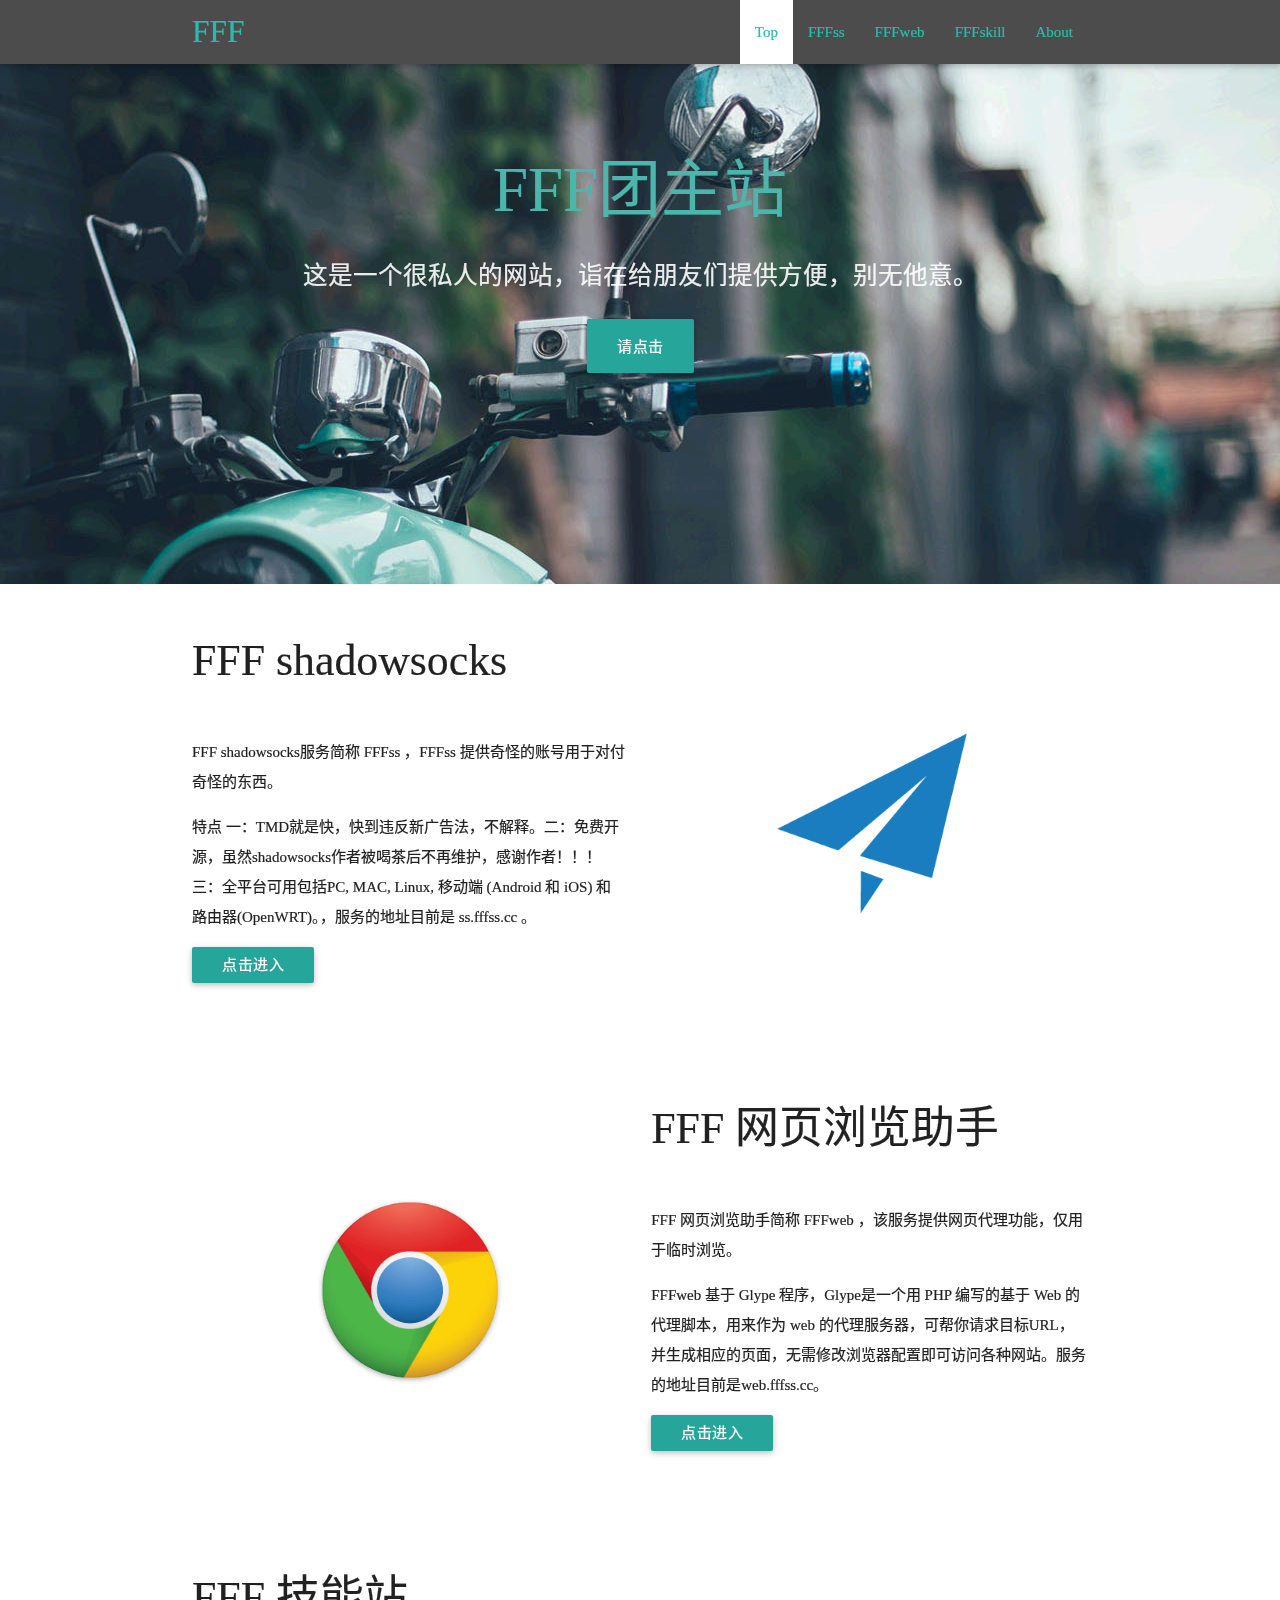
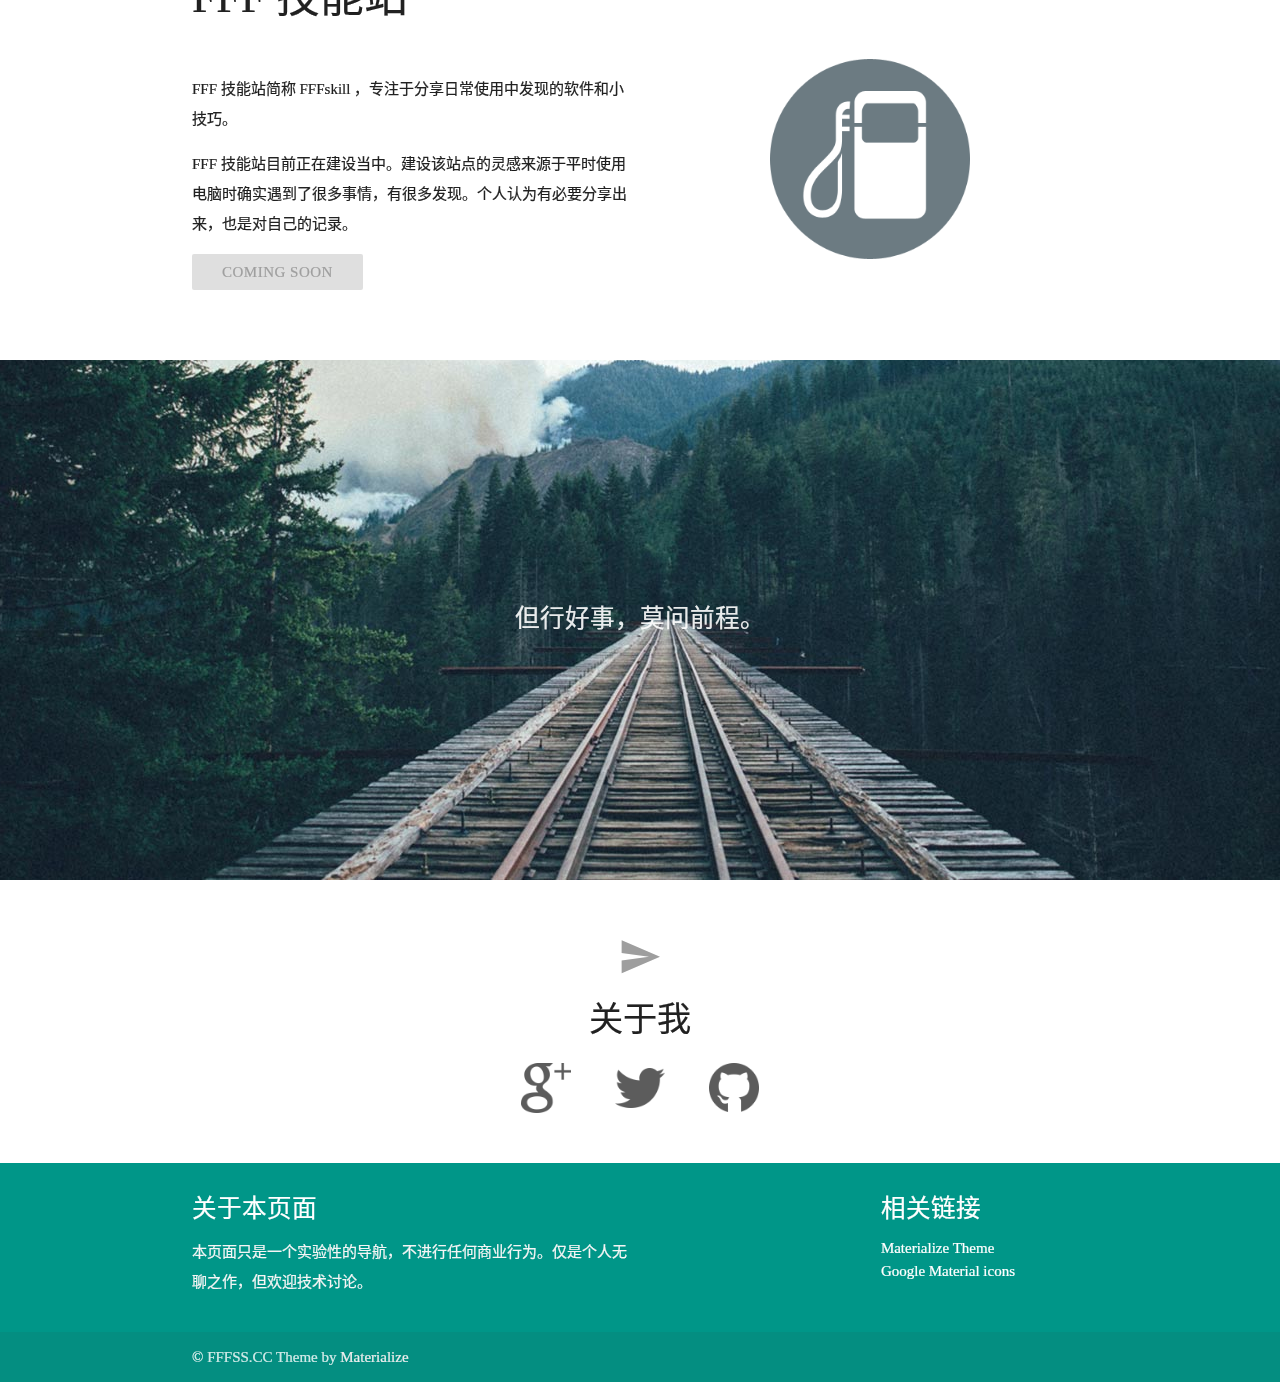
==== index.html @ 84e71917 "init" ====
<!DOCTYPE html>
<html lang="zh-CN">

<head>
	<meta http-equiv="Content-Type" content="text/html; charset=UTF-8" />
	<meta name="viewport" content="width=device-width, initial-scale=1, maximum-scale=1.0, user-scalable=no" />
	<title>FFF团</title>

	<!-- CSS  -->
	<!--<link href="https://fonts.googleapis.com/icon?family=Material+Icons" rel="stylesheet">-->
	<link href="font/material/material-icons.css" rel="stylesheet">
	<link href="css/materialize.min.css" type="text/css" rel="stylesheet" media="screen,projection" />
	<link href="css/style.css" type="text/css" rel="stylesheet" media="screen,projection" />
</head>

<body>

	<div class="navbar-fixed">
		<nav class="nav-trans" role="navigation">
			<div class="nav-wrapper container">
				<a id="logo-container" href="#" class="brand-logo web-font-bb">FFF</a>
				<ul class="right hide-on-med-and-down nav-of-contents web-font-bb">
					<li><a href="#top">Top</a>
					</li>
					<li><a href="#fffss">FFFss</a>
					</li>
					<li><a href="#fffweb">FFFweb</a>
					</li>
					<li><a href="#fffskill">FFFskill</a>
					</li>
					<li><a href="#about">About</a>
					</li>
				</ul>

				<ul id="nav-mobile" class="side-nav">
					<li><a href="#top">Top</a>
					</li>
					<li><a href="#fffss">FFFss</a>
					</li>
					<li><a href="#fffweb">FFFweb</a>
					</li>
					<li><a href="#fffskill">FFFskill</a>
					</li>
					<li><a href="#about">About</a>
					</li>
				</ul>
				<a href="#" data-activates="nav-mobile" class="button-collapse"><i class="material-icons">menu</i></a>
			</div>
		</nav>
	</div>

	<div id="top" class="parallax-container section scrollspy">
		<div class="section no-pad-bot">
			<div class="container">
				<br>
				<br>
				<h1 class="header center teal-text text-lighten-2 web-font-b">FFF团主站</h1>
				<div class="row center">
					<h5 class="header col s12 light web-font">这是一个很私人的网站，诣在给朋友们提供方便，别无他意。</h5>
				</div>
				<div class="row center">
					<a href="#fffss" id="download-button" class="btn-large waves-effect waves-light web-font">请点击</a>
				</div>
				<br>
				<br>

			</div>
		</div>
		<div class="parallax"><img src="background1.jpg" alt="Unsplashed background img 1">
		</div>
	</div>

	<div class="container section scrollspy" id="fffss">
		<div class="section">
			<div class="row">
				<div class="col s12">
					<div class="row">
						<div class="col xs12 s6 m6 l6">
							<h3 class="web-font-b">FFF shadowsocks</h3>
						</div>

					</div>
					<div class="row">
						<div class="col xs12 s6 m6 l6">
							<div class="description web-font">
								<p>FFF shadowsocks服务简称 FFFss ，FFFss 提供奇怪的账号用于对付奇怪的东西。</p>
								<p>特点 一：TMD就是快，快到违反新广告法，不解释。二：免费开源，虽然shadowsocks作者被喝茶后不再维护，感谢作者！！！三：全平台可用包括PC, MAC, Linux, 移动端 (Android 和 iOS) 和 路由器(OpenWRT)。，服务的地址目前是 ss.fffss.cc 。</p>
							</div>

							<a class="btn waves-effect web-font" href="https://ss.fffss.cc/">点击进入</a>
						</div>
						<div class="col xs12 s6 m6 l6 center-align">
							<img width="200" src="img/Shadowsocks.png">
						</div>
					</div>
				</div>
			</div>
		</div>
	</div>

	<div class="container section scrollspy" id="fffweb">
		<div class="section">
			<div class="row">
				<div class="col s12">
					<div class="row">
						<div class="col xs12 s6 m6 l6">
							<h2 class=""></h2>
						</div>
						<div class="col xs12 s6 m6 l6">
							<h3 class="web-font-b">FFF 网页浏览助手</h3>
						</div>
					</div>
					<div class="row">
						<div class="col xs12 s6 m6 l6 center-align">
							<img class="white" width="200" src="img/chrome.png">
						</div>
						<div class="col xs12 s6 m6 l6">
							<div class="description web-font">
								<p>FFF 网页浏览助手简称 FFFweb ，该服务提供网页代理功能，仅用于临时浏览。</p>
								<p>FFFweb 基于 Glype 程序，Glype是一个用 PHP 编写的基于 Web 的代理脚本，用来作为 web 的代理服务器，可帮你请求目标URL，并生成相应的页面，无需修改浏览器配置即可访问各种网站。服务的地址目前是web.fffss.cc。</p>
							</div>

							<a class="btn waves-effect web-font" href="https://web.fffss.cc/">点击进入</a>
						</div>

					</div>
				</div>
			</div>
		</div>
	</div>

	<div class="container section scrollspy" id="fffskill">
		<div class="section">
			<div class="row">
				<div class="col s12">
					<div class="row">
						<div class="col xs12 s6 m6 l6">
							<h3 class="web-font-b">FFF 技能站</h3>
						</div>

					</div>
					<div class="row">
						<div class="col xs12 s6 m6 l6">
							<div class="description web-font">
								<p>FFF 技能站简称 FFFskill ，专注于分享日常使用中发现的软件和小技巧。</p>
								<p>FFF 技能站目前正在建设当中。建设该站点的灵感来源于平时使用电脑时确实遇到了很多事情，有很多发现。个人认为有必要分享出来，也是对自己的记录。</p>
							</div>

							<a class="btn waves-effect disabled web-font" href="#!">coming soon</a>
						</div>
						<div class="col xs12 s6 m6 l6 center-align">
							<img width="200" src="img/gasstation.png">
						</div>
					</div>
				</div>
			</div>
		</div>
	</div>

	<div class="parallax-container valign-wrapper">
		<div class="section no-pad-bot">
			<div class="container">
				<div class="row center">
					<h5 class="header col s12 light web-font">但行好事，莫问前程。</h5>
				</div>
			</div>
		</div>
		<div class="parallax"><img src="background3.jpg" alt="Unsplashed background img 3">
		</div>
	</div>

	<div class="container section scrollspy" id="about">
		<div class="section">

			<div class="row">
				<div class="col s12 center">
					<h3><i class="mdi-content-send grey-text"></i></h3>
					<h4 class="web-font">关于我</h4>
					<a href="https://plus.google.com/103793500232343352483"><img class="contact" width="50" alt="G+" src="img/G+.svg.png">
					</a>
					<a href="https://twitter.com/Deep_Lan"><img class="contact" width="50" alt="Twitter" src="img/Twitter.svg.png">
					</a>
					<a href="https://github.com/HsingPeng"><img class="contact" width="50" alt="GitHub" src="img/GitHub.svg.png">
					</a>
				</div>

			</div>
		</div>
	</div>

	<footer class="page-footer teal">
		<div class="container">
			<div class="row">
				<div class="col l6 s12">
					<h5 class="white-text web-font-b">关于本页面</h5>
					<p class="grey-text text-lighten-4 web-font">本页面只是一个实验性的导航，不进行任何商业行为。仅是个人无聊之作，但欢迎技术讨论。</p>


				</div>
				<div class="col l3 s12">
					<h5></h5>
				</div>
				<div class="col l3 s12">
					<h5 class="white-text web-font-b">相关链接</h5>
					<ul class="web-font">
						<li><a class="white-text" href="http://materializecss.com/">Materialize Theme</a>
						</li>
						<li><a class="white-text" href="https://www.google.com/design/icons/">Google Material icons</a>
						</li>
					</ul>
				</div>
			</div>
		</div>
		<div class="footer-copyright web-font">
			<div class="container">
				&copy; FFFSS.CC Theme by <a class="grey-text text-lighten-3" href="http://materializecss.com">Materialize</a>
			</div>
		</div>
	</footer>
	<!--  Scripts-->
	<script src="js/jquery-2.1.1.min.js"></script>
	<script src="js/materialize.min.js"></script>
	<script src="js/init.js"></script>
</body>

</html>
---- font/material/material-icons.css ----
@font-face {
  font-family: 'Material Icons';
  font-style: normal;
  font-weight: 400;
  src: url(MaterialIcons-Regular.eot); /* For IE6-8 */
  src: local('Material Icons'),
       local('MaterialIcons-Regular'),
       url(MaterialIcons-Regular.woff2) format('woff2'),
       url(MaterialIcons-Regular.woff) format('woff'),
       url(MaterialIcons-Regular.ttf) format('truetype');
}

.material-icons {
  font-family: 'Material Icons';
  font-weight: normal;
  font-style: normal;
  font-size: 24px;  /* Preferred icon size */
  display: inline-block;
  width: 1em;
  height: 1em;
  line-height: 1;
  text-transform: none;
  letter-spacing: normal;
  word-wrap: normal;
  white-space: nowrap;
  direction: ltr;

  /* Support for all WebKit browsers. */
  -webkit-font-smoothing: antialiased;
  /* Support for Safari and Chrome. */
  text-rendering: optimizeLegibility;

  /* Support for Firefox. */
  -moz-osx-font-smoothing: grayscale;

  /* Support for IE. */
  font-feature-settings: 'liga';
}
---- css/style.css ----
/* Custom Stylesheet */
/**
 * Use this file to override Materialize files so you can update
 * the core Materialize files in the future
 *
 * Made By MaterializeCSS.com
 */

nav ul a,
nav .brand-logo {
	color: #2bbbad;
}

p {
	line-height: 2rem;
}

.button-collapse {
	color: #26a69a;
}

.parallax-container {
	min-height: 520px;
	line-height: 1;
	height: auto;
	color: rgba(255, 255, 255, .9);
}

.parallax-container .section {
	width: 100%;
}

@media only screen and (max-width: 992px) {
	.parallax-container .section {
		position: absolute;
		top: 40%;
	}
	#index-banner .section {
		top: 10%;
	}
}

@media only screen and (max-width: 600px) {
	#index-banner .section {
		top: 0;
	}
}

.icon-block {
	padding: 0 15px;
}

.icon-block .material-icons {
	font-size: inherit;
}

footer.page-footer {
	margin: 0;
}

body {
	padding-top: 64px;
	background-color: white;
}

.navbar-fixed {
	top: 0px;
	position: absolute;
}
/***************
    Nav List
***************/

.nav-of-contents a:hover {}

.nav-of-contents a.active {
	background-color: white;
}

.nav-trans {
	background-color: rgba(0, 0, 0, 0.7) !important;
}

.contact {
	margin-top: 10px;
	margin-left: 20px;
	margin-right: 20px;
	vertical-align: middle;
}

@font-face {font-family: 'webfont';
  src: url('//at.alicdn.com/t/5aabir1cpz7u8fr.eot'); /* IE9*/
  src: url('//at.alicdn.com/t/5aabir1cpz7u8fr.eot?#iefix') format('embedded-opentype'), /* IE6-IE8 */
  url('//at.alicdn.com/t/5aabir1cpz7u8fr.woff') format('woff'), /* chrome、firefox */
  url('//at.alicdn.com/t/5aabir1cpz7u8fr.ttf') format('truetype'), /* chrome、firefox、opera、Safari, Android, iOS 4.2+*/
  url('//at.alicdn.com/t/5aabir1cpz7u8fr.svg#思源黑体-极细') format('svg'); /* iOS 4.1- */
}


.web-font {
	font-family: "webfont" !important;
	/*font-size: 24px;*/
	
	font-style: normal;
	-webkit-font-smoothing: antialiased;
	-webkit-text-stroke-width: 0.2px;
	-moz-osx-font-smoothing: grayscale;
}

@font-face {font-family: 'webfont-b';
  src: url('//at.alicdn.com/t/a94zveoyo008jjor.eot'); /* IE9*/
  src: url('//at.alicdn.com/t/a94zveoyo008jjor.eot?#iefix') format('embedded-opentype'), /* IE6-IE8 */
  url('//at.alicdn.com/t/a94zveoyo008jjor.woff') format('woff'), /* chrome、firefox */
  url('//at.alicdn.com/t/a94zveoyo008jjor.ttf') format('truetype'), /* chrome、firefox、opera、Safari, Android, iOS 4.2+*/
  url('//at.alicdn.com/t/a94zveoyo008jjor.svg#思源黑体-粗') format('svg'); /* iOS 4.1- */
}



.web-font-b {
	font-family: "webfont-b" !important;
	/*font-size: 16px;*/
	
	font-style: normal;
	-webkit-font-smoothing: antialiased;
	-webkit-text-stroke-width: 0.2px;
	-moz-osx-font-smoothing: grayscale;
}

@font-face {font-family: 'webfont-bb';
  src: url('//at.alicdn.com/t/h43410aac8jb57b9.eot'); /* IE9*/
  src: url('//at.alicdn.com/t/h43410aac8jb57b9.eot?#iefix') format('embedded-opentype'), /* IE6-IE8 */
  url('//at.alicdn.com/t/h43410aac8jb57b9.woff') format('woff'), /* chrome、firefox */
  url('//at.alicdn.com/t/h43410aac8jb57b9.ttf') format('truetype'), /* chrome、firefox、opera、Safari, Android, iOS 4.2+*/
  url('//at.alicdn.com/t/h43410aac8jb57b9.svg#NotoSansHans-Black') format('svg'); /* iOS 4.1- */
}


.web-font-bb {
	font-family: "webfont-bb" !important;
	/*font-size: 16px;*/
	
	font-style: normal;
	-webkit-font-smoothing: antialiased;
	-webkit-text-stroke-width: 0.2px;
	-moz-osx-font-smoothing: grayscale;
}
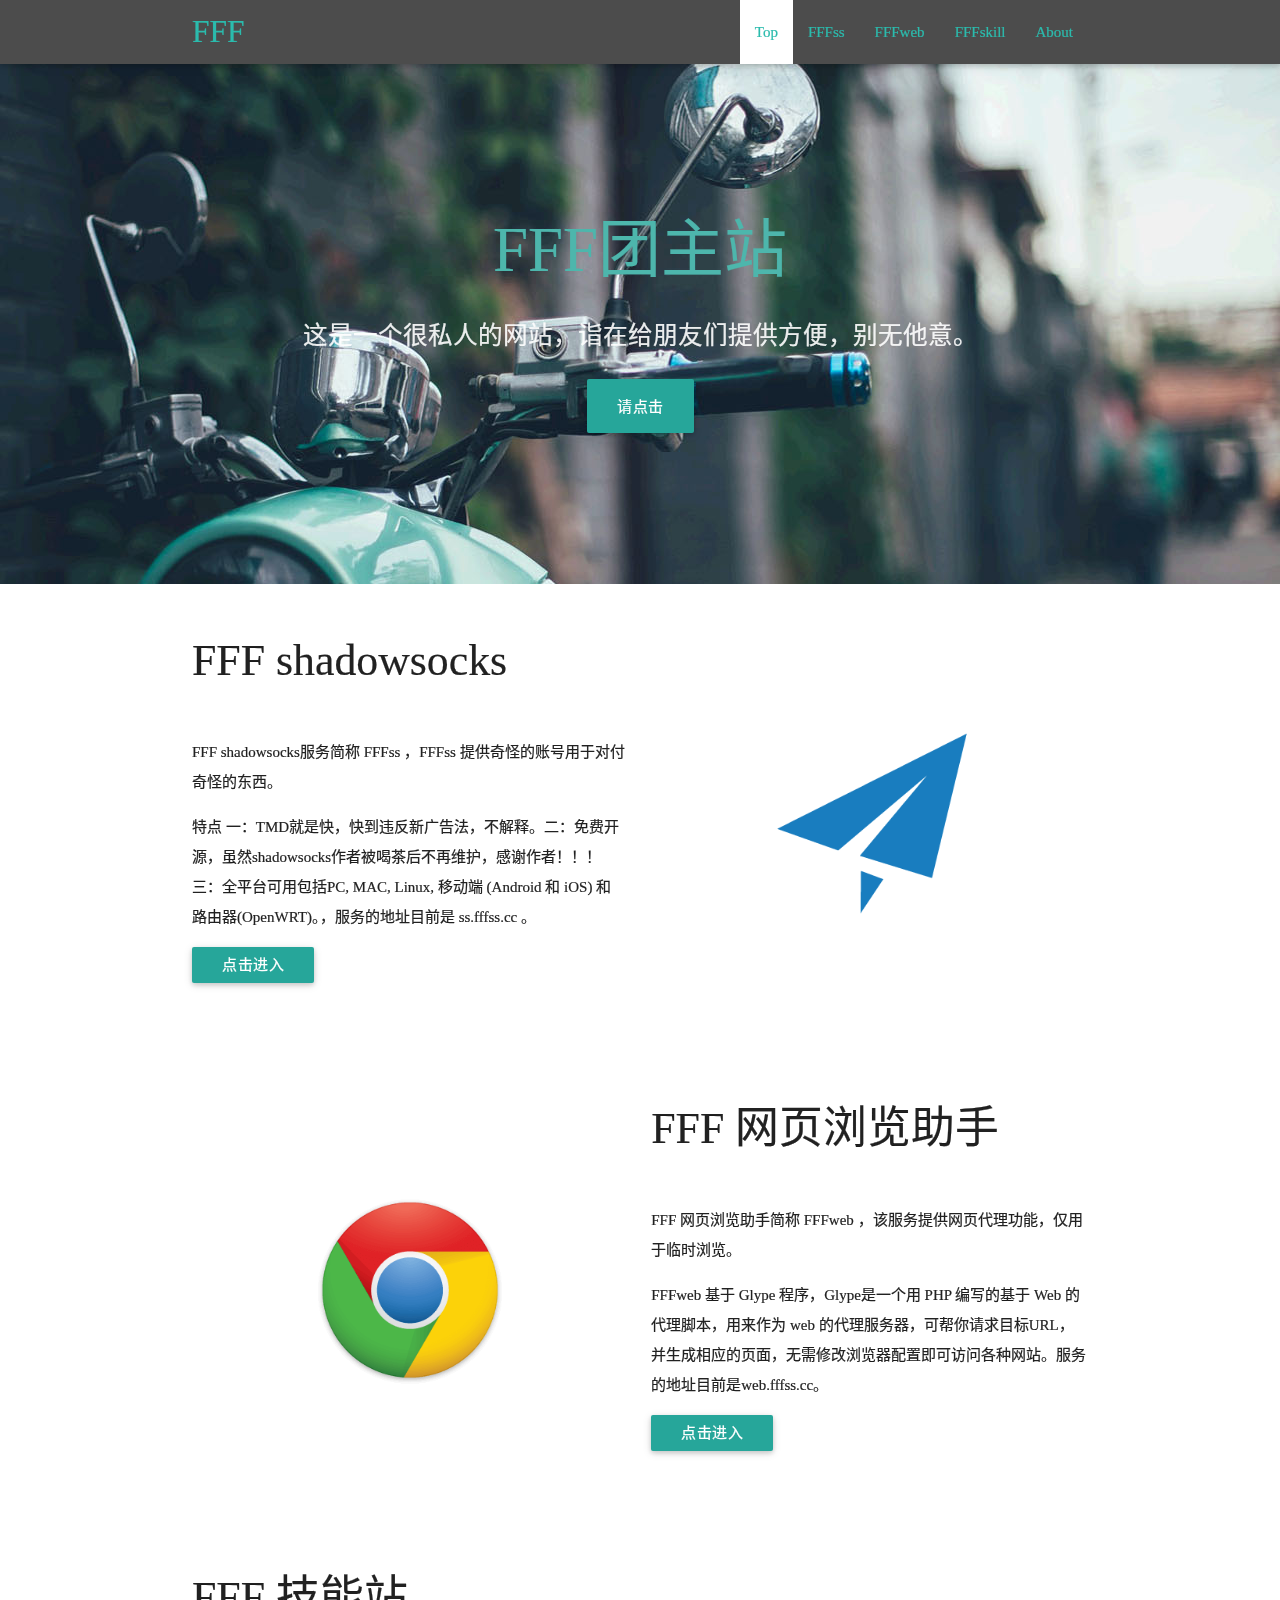
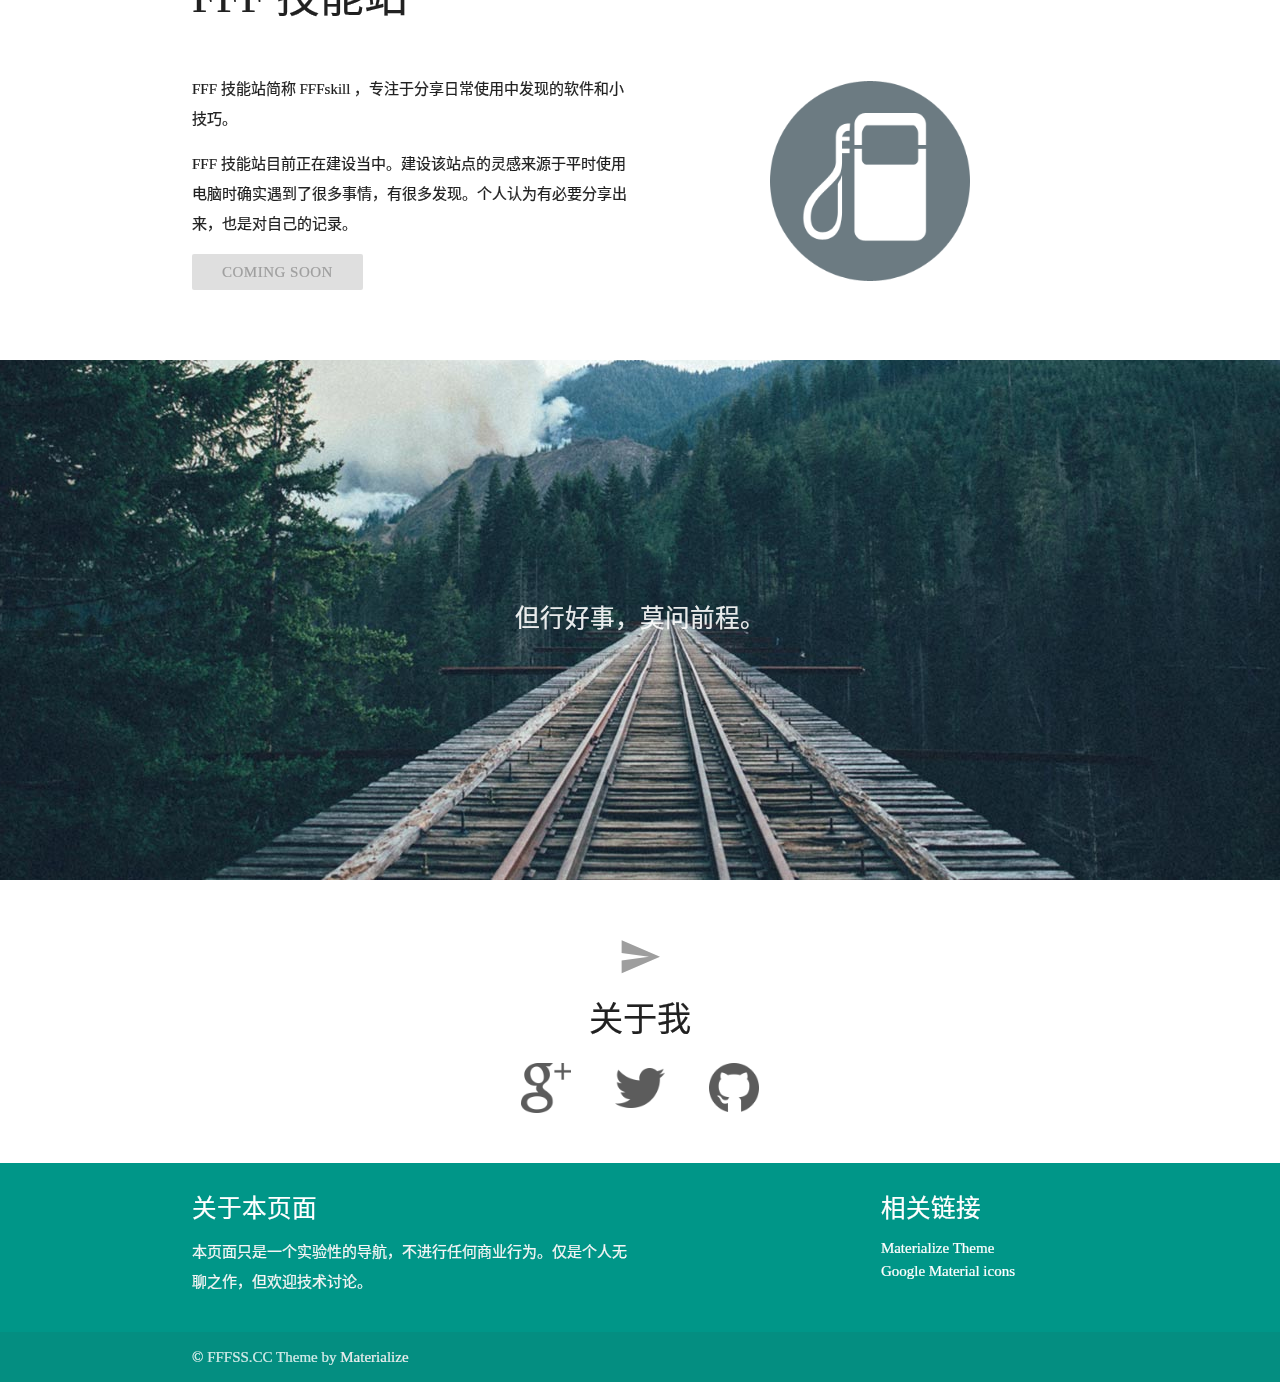
==== commit 7e14e37d: "fix details" ====
--- a/index.html
+++ b/index.html
@@ -75,13 +75,13 @@
 			<div class="row">
 				<div class="col s12">
 					<div class="row">
-						<div class="col xs12 s6 m6 l6">
+						<div class="col s12 s6 m6 l6">
 							<h3 class="web-font-b">FFF shadowsocks</h3>
 						</div>
 
 					</div>
 					<div class="row">
-						<div class="col xs12 s6 m6 l6">
+						<div class="col s12 s6 m6 l6">
 							<div class="description web-font">
 								<p>FFF shadowsocks服务简称 FFFss ，FFFss 提供奇怪的账号用于对付奇怪的东西。</p>
 								<p>特点 一：TMD就是快，快到违反新广告法，不解释。二：免费开源，虽然shadowsocks作者被喝茶后不再维护，感谢作者！！！三：全平台可用包括PC, MAC, Linux, 移动端 (Android 和 iOS) 和 路由器(OpenWRT)。，服务的地址目前是 ss.fffss.cc 。</p>
@@ -89,7 +89,7 @@
 
 							<a class="btn waves-effect web-font" href="https://ss.fffss.cc/">点击进入</a>
 						</div>
-						<div class="col xs12 s6 m6 l6 center-align">
+						<div class="col s12 s6 m6 l6 center-align">
 							<img width="200" src="img/Shadowsocks.png">
 						</div>
 					</div>
@@ -103,18 +103,18 @@
 			<div class="row">
 				<div class="col s12">
 					<div class="row">
-						<div class="col xs12 s6 m6 l6">
+						<div class="col s12 s6 m6 l6">
 							<h2 class=""></h2>
 						</div>
-						<div class="col xs12 s6 m6 l6">
+						<div class="col s12 s6 m6 l6">
 							<h3 class="web-font-b">FFF 网页浏览助手</h3>
 						</div>
 					</div>
 					<div class="row">
-						<div class="col xs12 s6 m6 l6 center-align">
+						<div class="col s12 s6 m6 l6 center-align">
 							<img class="white" width="200" src="img/chrome.png">
 						</div>
-						<div class="col xs12 s6 m6 l6">
+						<div class="col s12 s6 m6 l6">
 							<div class="description web-font">
 								<p>FFF 网页浏览助手简称 FFFweb ，该服务提供网页代理功能，仅用于临时浏览。</p>
 								<p>FFFweb 基于 Glype 程序，Glype是一个用 PHP 编写的基于 Web 的代理脚本，用来作为 web 的代理服务器，可帮你请求目标URL，并生成相应的页面，无需修改浏览器配置即可访问各种网站。服务的地址目前是web.fffss.cc。</p>
@@ -134,22 +134,23 @@
 			<div class="row">
 				<div class="col s12">
 					<div class="row">
-						<div class="col xs12 s6 m6 l6">
+						<div class="col s12 s6 m6 l6">
 							<h3 class="web-font-b">FFF 技能站</h3>
 						</div>
 
 					</div>
 					<div class="row">
-						<div class="col xs12 s6 m6 l6">
+						<div class="col s12 s6 m6 l6">
 							<div class="description web-font">
 								<p>FFF 技能站简称 FFFskill ，专注于分享日常使用中发现的软件和小技巧。</p>
 								<p>FFF 技能站目前正在建设当中。建设该站点的灵感来源于平时使用电脑时确实遇到了很多事情，有很多发现。个人认为有必要分享出来，也是对自己的记录。</p>
 							</div>
-
-							<a class="btn waves-effect disabled web-font" href="#!">coming soon</a>
-						</div>
-						<div class="col xs12 s6 m6 l6 center-align">
+							<a class="btn waves-effect disabled web-font">coming soon</a>
+						</div>
+						<div class="col s12 s6 m6 l6 center-align">
+							<br>
 							<img width="200" src="img/gasstation.png">
+							<br>
 						</div>
 					</div>
 				</div>
@@ -215,6 +216,9 @@
 			<div class="container">
 				&copy; FFFSS.CC Theme by <a class="grey-text text-lighten-3" href="http://materializecss.com">Materialize</a>
 			</div>
+			<div id="analytics-code" style="display:none">
+				<script src="https://s95.cnzz.com/z_stat.php?id=1256308886&web_id=1256308886" language="JavaScript"></script>
+			</div>
 		</div>
 	</footer>
 	<!--  Scripts-->
--- a/css/style.css
+++ b/css/style.css
@@ -21,7 +21,7 @@
 
 .parallax-container {
 	min-height: 520px;
-	line-height: 1;
+	line-height: 3;
 	height: auto;
 	color: rgba(255, 255, 255, .9);
 }
@@ -33,7 +33,7 @@
 @media only screen and (max-width: 992px) {
 	.parallax-container .section {
 		position: absolute;
-		top: 40%;
+		top: 10%;
 	}
 	#index-banner .section {
 		top: 10%;
@@ -67,6 +67,11 @@
 	top: 0px;
 	position: absolute;
 }
+
+.nav-trans {
+	height: 64px;
+	line-height: 64px;
+}
 /***************
     Nav List
 ***************/
@@ -88,14 +93,23 @@
 	vertical-align: middle;
 }
 
-@font-face {font-family: 'webfont';
-  src: url('//at.alicdn.com/t/5aabir1cpz7u8fr.eot'); /* IE9*/
-  src: url('//at.alicdn.com/t/5aabir1cpz7u8fr.eot?#iefix') format('embedded-opentype'), /* IE6-IE8 */
-  url('//at.alicdn.com/t/5aabir1cpz7u8fr.woff') format('woff'), /* chrome、firefox */
-  url('//at.alicdn.com/t/5aabir1cpz7u8fr.ttf') format('truetype'), /* chrome、firefox、opera、Safari, Android, iOS 4.2+*/
-  url('//at.alicdn.com/t/5aabir1cpz7u8fr.svg#思源黑体-极细') format('svg'); /* iOS 4.1- */
+@font-face {
+	font-family: 'webfont';
+	src: url('//at.alicdn.com/t/5aabir1cpz7u8fr.eot');
+	/* IE9*/
+	
+	src: url('//at.alicdn.com/t/5aabir1cpz7u8fr.eot?#iefix') format('embedded-opentype'),
+	/* IE6-IE8 */
+	
+	url('//at.alicdn.com/t/5aabir1cpz7u8fr.woff') format('woff'),
+	/* chrome、firefox */
+	
+	url('//at.alicdn.com/t/5aabir1cpz7u8fr.ttf') format('truetype'),
+	/* chrome、firefox、opera、Safari, Android, iOS 4.2+*/
+	
+	url('//at.alicdn.com/t/5aabir1cpz7u8fr.svg#思源黑体-极细') format('svg');
+	/* iOS 4.1- */
 }
-
 
 .web-font {
 	font-family: "webfont" !important;
@@ -107,15 +121,23 @@
 	-moz-osx-font-smoothing: grayscale;
 }
 
-@font-face {font-family: 'webfont-b';
-  src: url('//at.alicdn.com/t/a94zveoyo008jjor.eot'); /* IE9*/
-  src: url('//at.alicdn.com/t/a94zveoyo008jjor.eot?#iefix') format('embedded-opentype'), /* IE6-IE8 */
-  url('//at.alicdn.com/t/a94zveoyo008jjor.woff') format('woff'), /* chrome、firefox */
-  url('//at.alicdn.com/t/a94zveoyo008jjor.ttf') format('truetype'), /* chrome、firefox、opera、Safari, Android, iOS 4.2+*/
-  url('//at.alicdn.com/t/a94zveoyo008jjor.svg#思源黑体-粗') format('svg'); /* iOS 4.1- */
+@font-face {
+	font-family: 'webfont-b';
+	src: url('//at.alicdn.com/t/a94zveoyo008jjor.eot');
+	/* IE9*/
+	
+	src: url('//at.alicdn.com/t/a94zveoyo008jjor.eot?#iefix') format('embedded-opentype'),
+	/* IE6-IE8 */
+	
+	url('//at.alicdn.com/t/a94zveoyo008jjor.woff') format('woff'),
+	/* chrome、firefox */
+	
+	url('//at.alicdn.com/t/a94zveoyo008jjor.ttf') format('truetype'),
+	/* chrome、firefox、opera、Safari, Android, iOS 4.2+*/
+	
+	url('//at.alicdn.com/t/a94zveoyo008jjor.svg#思源黑体-粗') format('svg');
+	/* iOS 4.1- */
 }
-
-
 
 .web-font-b {
 	font-family: "webfont-b" !important;
@@ -127,14 +149,23 @@
 	-moz-osx-font-smoothing: grayscale;
 }
 
-@font-face {font-family: 'webfont-bb';
-  src: url('//at.alicdn.com/t/h43410aac8jb57b9.eot'); /* IE9*/
-  src: url('//at.alicdn.com/t/h43410aac8jb57b9.eot?#iefix') format('embedded-opentype'), /* IE6-IE8 */
-  url('//at.alicdn.com/t/h43410aac8jb57b9.woff') format('woff'), /* chrome、firefox */
-  url('//at.alicdn.com/t/h43410aac8jb57b9.ttf') format('truetype'), /* chrome、firefox、opera、Safari, Android, iOS 4.2+*/
-  url('//at.alicdn.com/t/h43410aac8jb57b9.svg#NotoSansHans-Black') format('svg'); /* iOS 4.1- */
+@font-face {
+	font-family: 'webfont-bb';
+	src: url('//at.alicdn.com/t/h43410aac8jb57b9.eot');
+	/* IE9*/
+	
+	src: url('//at.alicdn.com/t/h43410aac8jb57b9.eot?#iefix') format('embedded-opentype'),
+	/* IE6-IE8 */
+	
+	url('//at.alicdn.com/t/h43410aac8jb57b9.woff') format('woff'),
+	/* chrome、firefox */
+	
+	url('//at.alicdn.com/t/h43410aac8jb57b9.ttf') format('truetype'),
+	/* chrome、firefox、opera、Safari, Android, iOS 4.2+*/
+	
+	url('//at.alicdn.com/t/h43410aac8jb57b9.svg#NotoSansHans-Black') format('svg');
+	/* iOS 4.1- */
 }
-
 
 .web-font-bb {
 	font-family: "webfont-bb" !important;
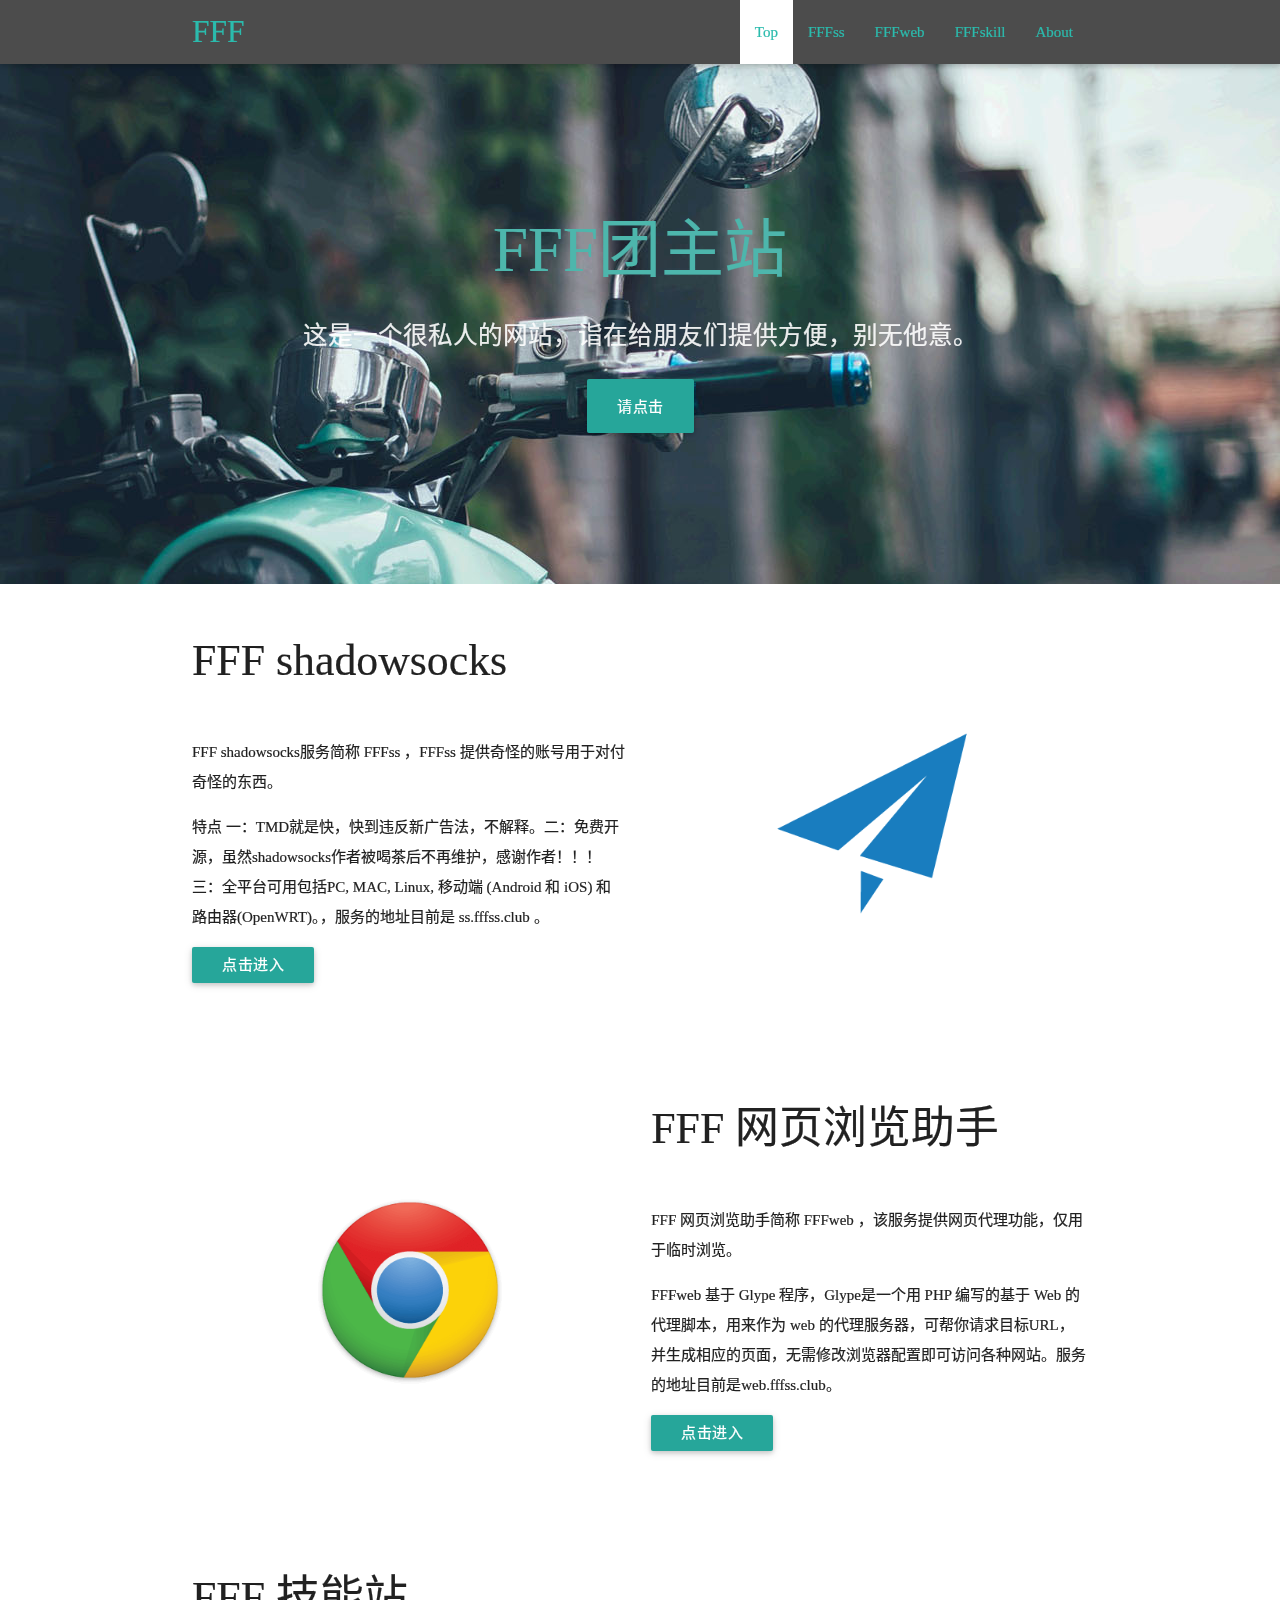
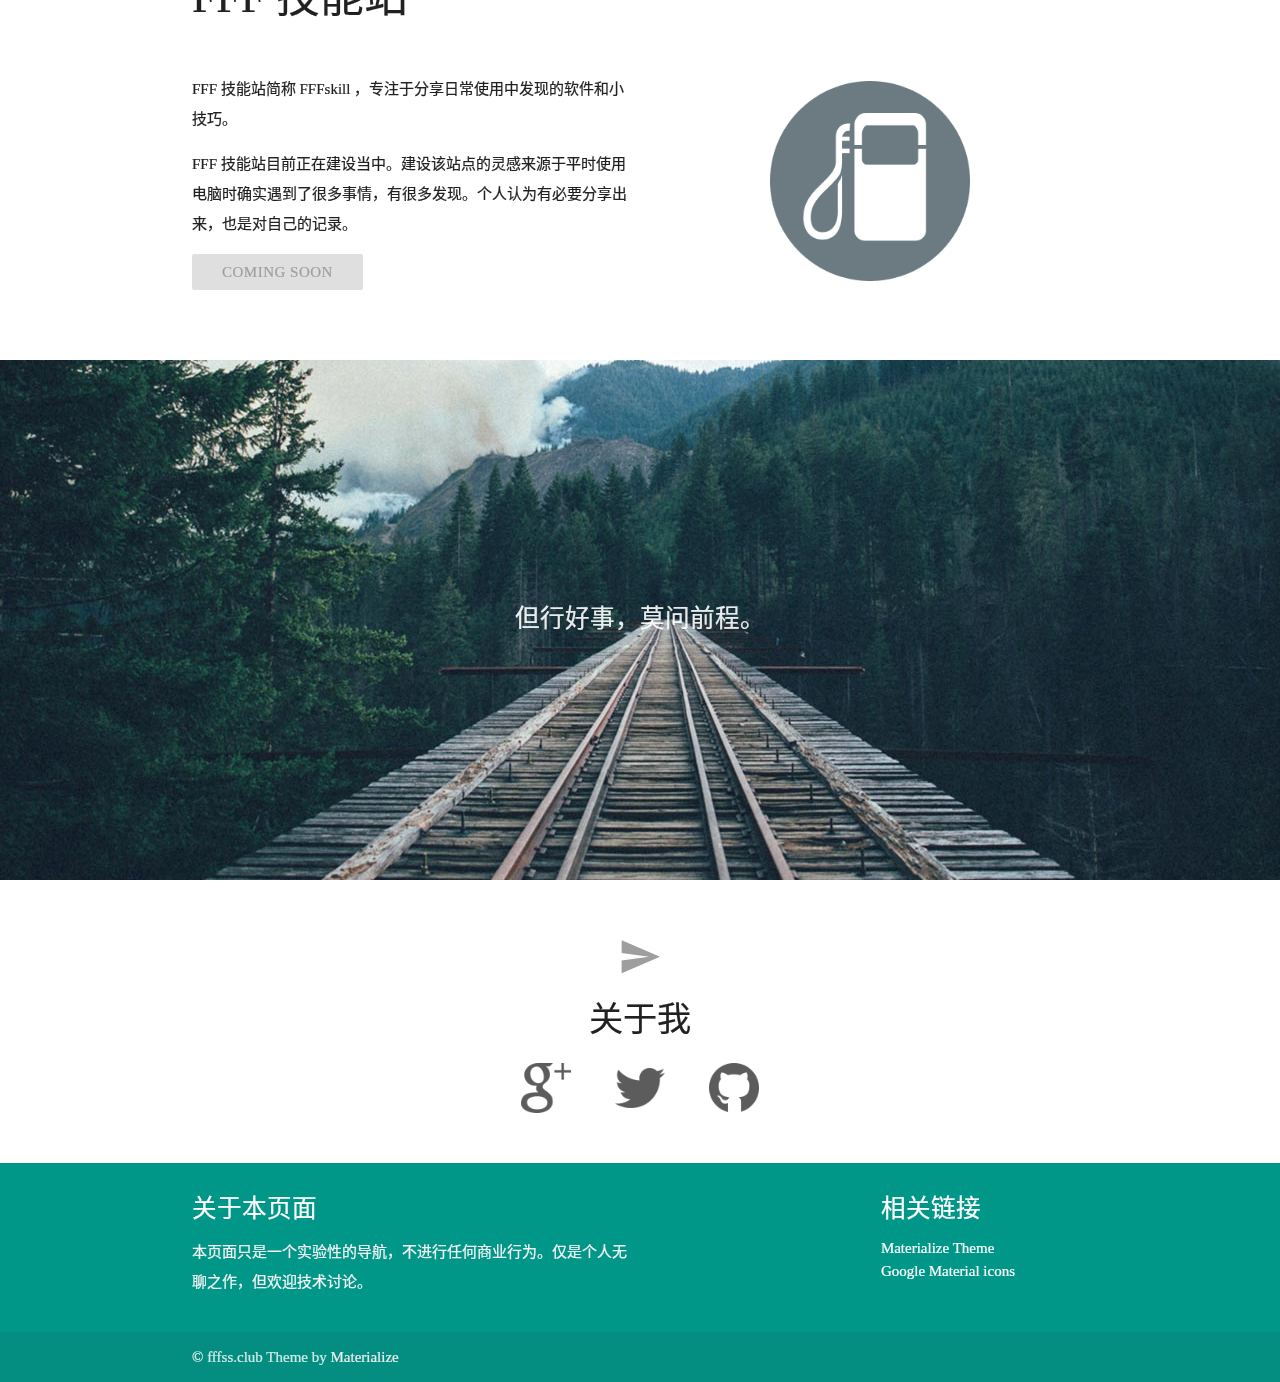
==== commit 18fbb884: "update to club name" ====
--- a/index.html
+++ b/index.html
@@ -50,7 +50,7 @@
 	</div>
 
 	<div id="top" class="parallax-container section scrollspy">
-		<div class="section no-pad-bot">
+		<div class="section section-nav no-pad-bot">
 			<div class="container">
 				<br>
 				<br>
@@ -84,10 +84,10 @@
 						<div class="col s12 s6 m6 l6">
 							<div class="description web-font">
 								<p>FFF shadowsocks服务简称 FFFss ，FFFss 提供奇怪的账号用于对付奇怪的东西。</p>
-								<p>特点 一：TMD就是快，快到违反新广告法，不解释。二：免费开源，虽然shadowsocks作者被喝茶后不再维护，感谢作者！！！三：全平台可用包括PC, MAC, Linux, 移动端 (Android 和 iOS) 和 路由器(OpenWRT)。，服务的地址目前是 ss.fffss.cc 。</p>
+								<p>特点 一：TMD就是快，快到违反新广告法，不解释。二：免费开源，虽然shadowsocks作者被喝茶后不再维护，感谢作者！！！三：全平台可用包括PC, MAC, Linux, 移动端 (Android 和 iOS) 和 路由器(OpenWRT)。，服务的地址目前是 ss.fffss.club 。</p>
 							</div>
 
-							<a class="btn waves-effect web-font" href="https://ss.fffss.cc/">点击进入</a>
+							<a class="btn waves-effect web-font" href="https://ss.fffss.club/">点击进入</a>
 						</div>
 						<div class="col s12 s6 m6 l6 center-align">
 							<img width="200" src="img/Shadowsocks.png">
@@ -117,10 +117,10 @@
 						<div class="col s12 s6 m6 l6">
 							<div class="description web-font">
 								<p>FFF 网页浏览助手简称 FFFweb ，该服务提供网页代理功能，仅用于临时浏览。</p>
-								<p>FFFweb 基于 Glype 程序，Glype是一个用 PHP 编写的基于 Web 的代理脚本，用来作为 web 的代理服务器，可帮你请求目标URL，并生成相应的页面，无需修改浏览器配置即可访问各种网站。服务的地址目前是web.fffss.cc。</p>
+								<p>FFFweb 基于 Glype 程序，Glype是一个用 PHP 编写的基于 Web 的代理脚本，用来作为 web 的代理服务器，可帮你请求目标URL，并生成相应的页面，无需修改浏览器配置即可访问各种网站。服务的地址目前是web.fffss.club。</p>
 							</div>
 
-							<a class="btn waves-effect web-font" href="https://web.fffss.cc/">点击进入</a>
+							<a class="btn waves-effect web-font" href="https://web.fffss.club/">点击进入</a>
 						</div>
 
 					</div>
@@ -214,7 +214,7 @@
 		</div>
 		<div class="footer-copyright web-font">
 			<div class="container">
-				&copy; FFFSS.CC Theme by <a class="grey-text text-lighten-3" href="http://materializecss.com">Materialize</a>
+				&copy; fffss.club Theme by <a class="grey-text text-lighten-3" href="http://materializecss.com">Materialize</a>
 			</div>
 			<div id="analytics-code" style="display:none">
 				<script src="https://s95.cnzz.com/z_stat.php?id=1256308886&web_id=1256308886" language="JavaScript"></script>
--- a/css/style.css
+++ b/css/style.css
@@ -32,6 +32,10 @@
 
 @media only screen and (max-width: 992px) {
 	.parallax-container .section {
+		position: absolute;
+		top: 40%;
+	}
+	.parallax-container .section-nav{
 		position: absolute;
 		top: 10%;
 	}
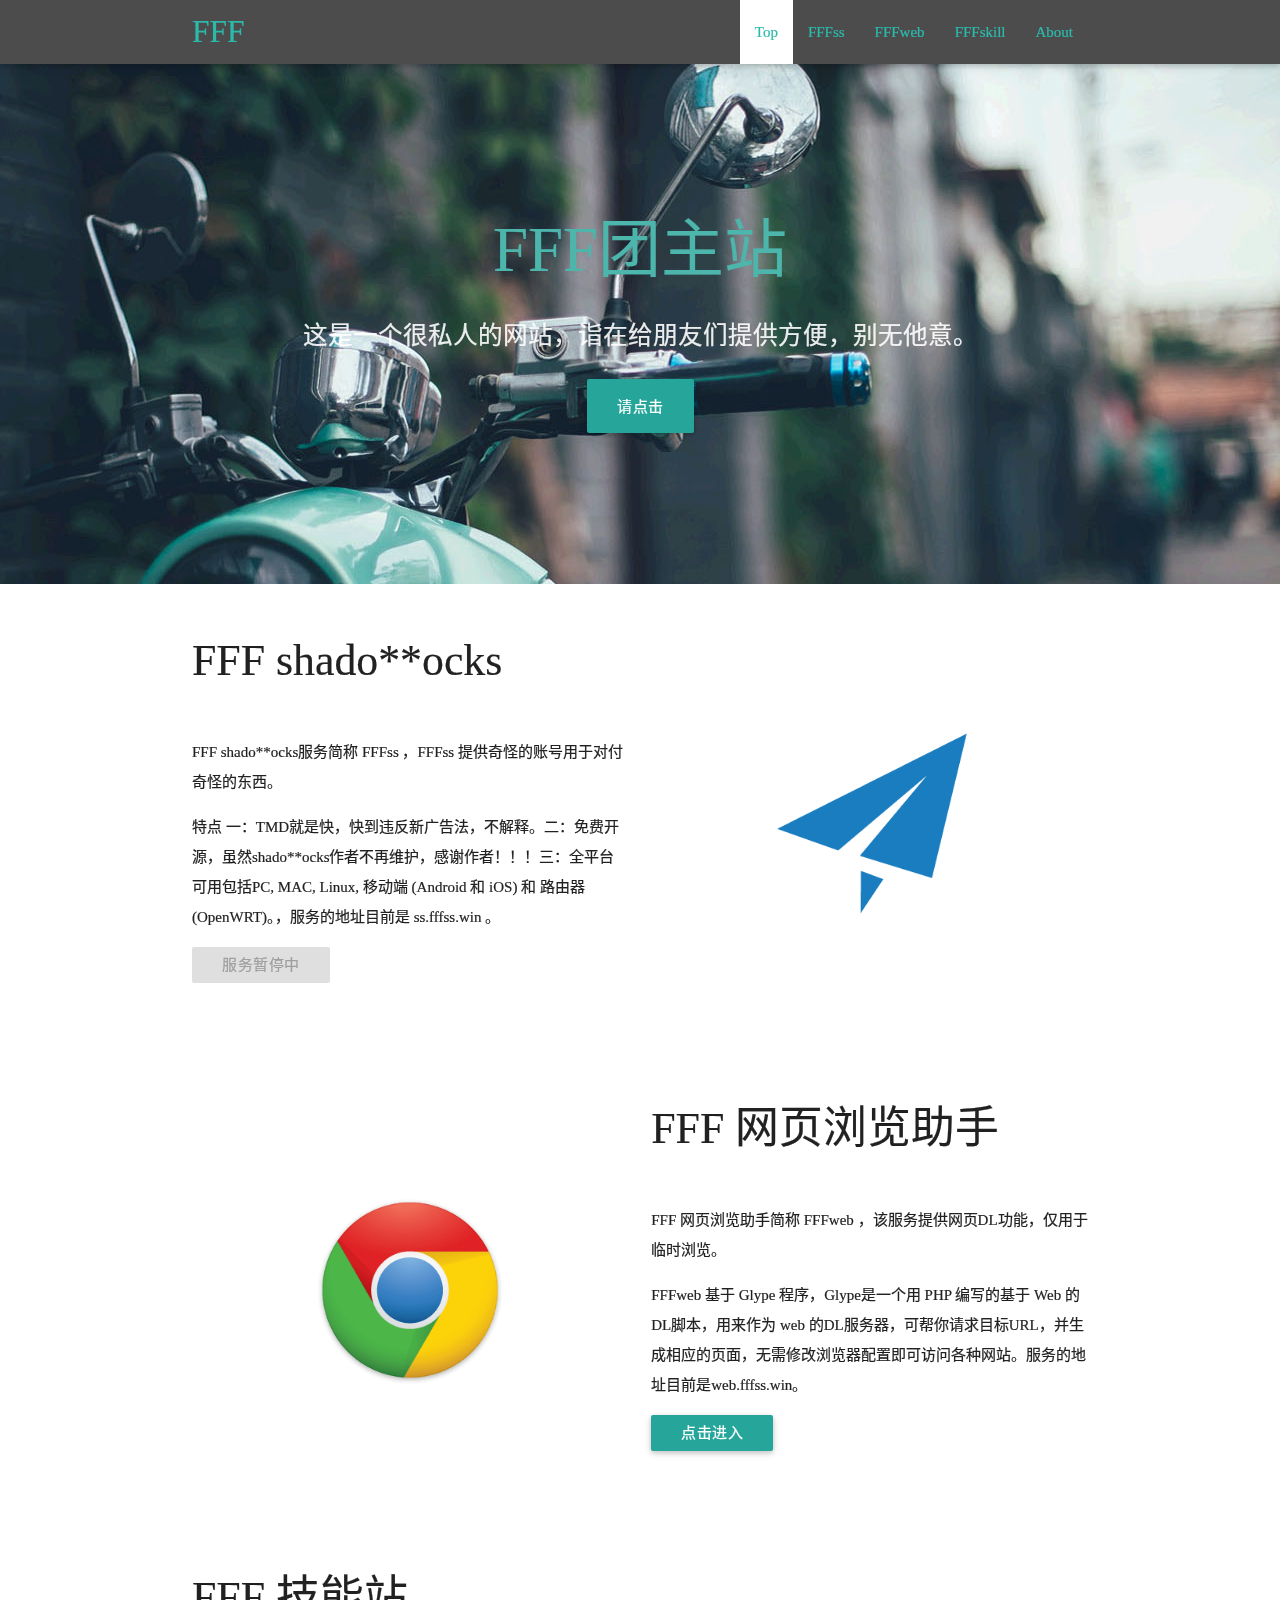
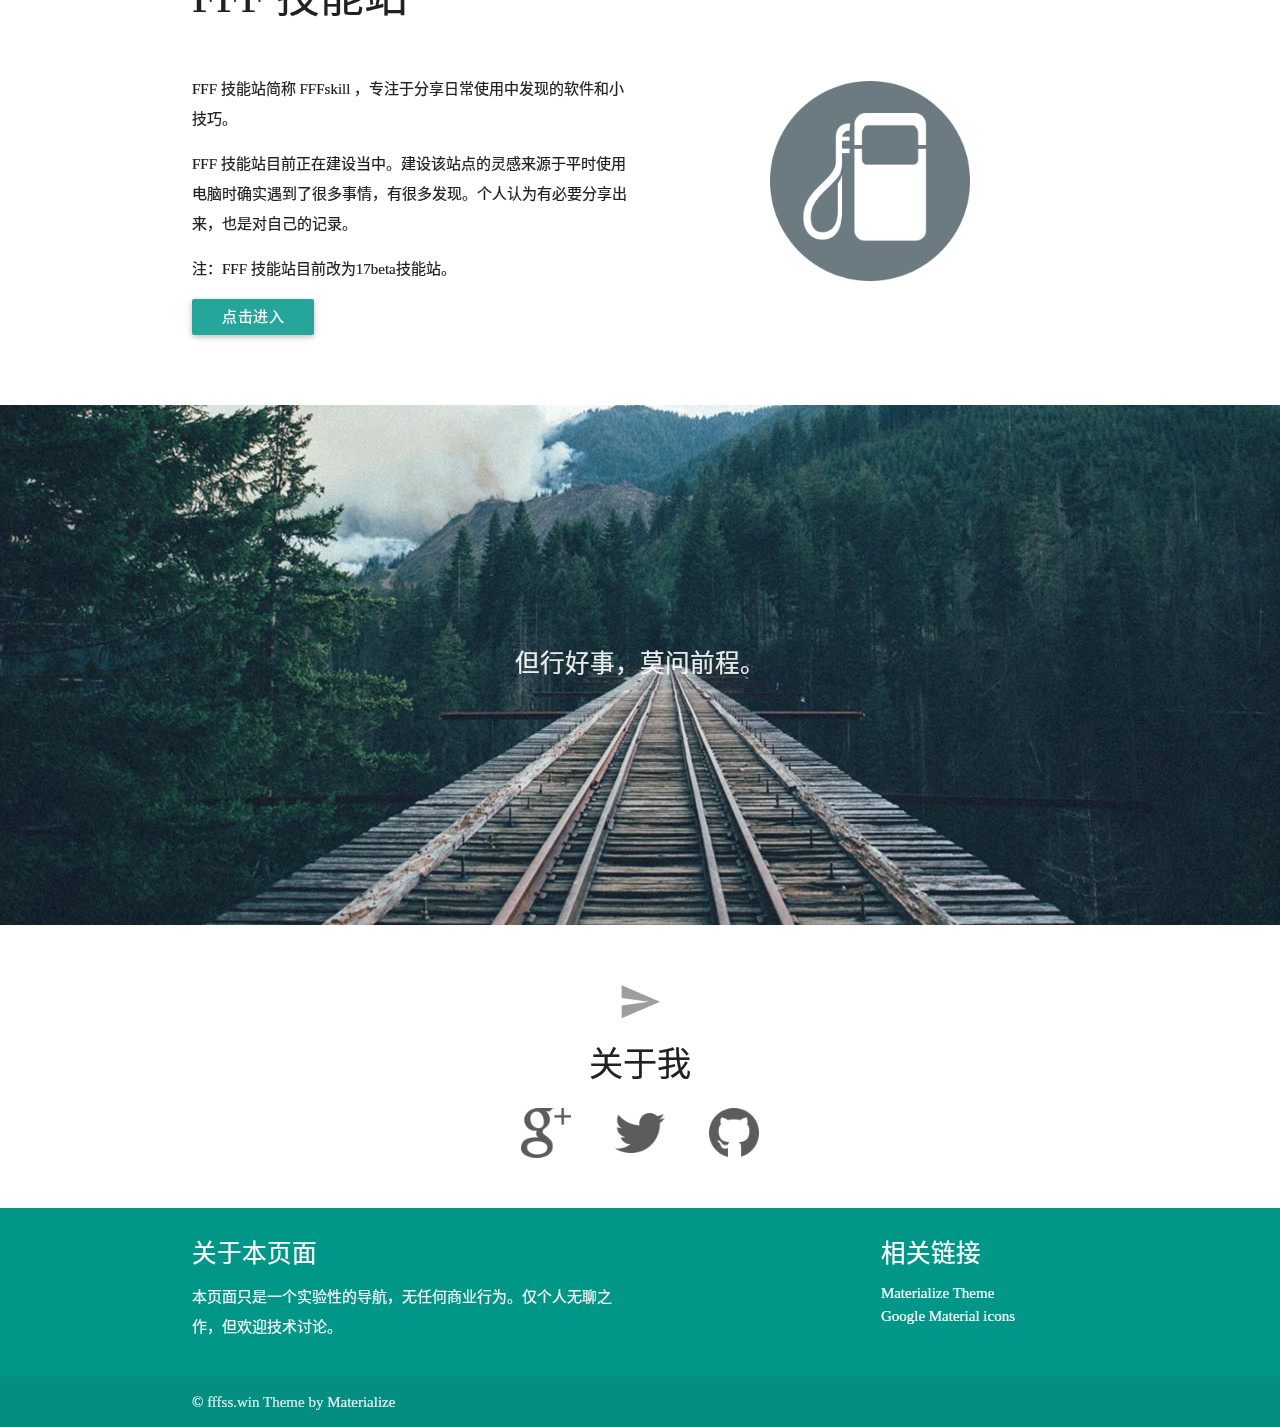
==== commit d1b22cb0: "Update FFFss && FFFskill status" ====
--- a/index.html
+++ b/index.html
@@ -76,18 +76,18 @@
 				<div class="col s12">
 					<div class="row">
 						<div class="col s12 s6 m6 l6">
-							<h3 class="web-font-b">FFF shadowsocks</h3>
+							<h3 class="web-font-b">FFF shado**ocks</h3>
 						</div>
 
 					</div>
 					<div class="row">
 						<div class="col s12 s6 m6 l6">
 							<div class="description web-font">
-								<p>FFF shadowsocks服务简称 FFFss ，FFFss 提供奇怪的账号用于对付奇怪的东西。</p>
-								<p>特点 一：TMD就是快，快到违反新广告法，不解释。二：免费开源，虽然shadowsocks作者被喝茶后不再维护，感谢作者！！！三：全平台可用包括PC, MAC, Linux, 移动端 (Android 和 iOS) 和 路由器(OpenWRT)。，服务的地址目前是 ss.fffss.club 。</p>
+								<p>FFF shado**ocks服务简称 FFFss ，FFFss 提供奇怪的账号用于对付奇怪的东西。</p>
+								<p>特点 一：TMD就是快，快到违反新广告法，不解释。二：免费开源，虽然shado**ocks作者不再维护，感谢作者！！！三：全平台可用包括PC, MAC, Linux, 移动端 (Android 和 iOS) 和 路由器(OpenWRT)。，服务的地址目前是 ss.fffss.win 。</p>
 							</div>
 
-							<a class="btn waves-effect web-font" href="https://ss.fffss.club/">点击进入</a>
+							<a class="btn waves-effect disabled web-font" >服务暂停中</a>
 						</div>
 						<div class="col s12 s6 m6 l6 center-align">
 							<img width="200" src="img/Shadowsocks.png">
@@ -116,11 +116,11 @@
 						</div>
 						<div class="col s12 s6 m6 l6">
 							<div class="description web-font">
-								<p>FFF 网页浏览助手简称 FFFweb ，该服务提供网页代理功能，仅用于临时浏览。</p>
-								<p>FFFweb 基于 Glype 程序，Glype是一个用 PHP 编写的基于 Web 的代理脚本，用来作为 web 的代理服务器，可帮你请求目标URL，并生成相应的页面，无需修改浏览器配置即可访问各种网站。服务的地址目前是web.fffss.club。</p>
+								<p>FFF 网页浏览助手简称 FFFweb ，该服务提供网页DL功能，仅用于临时浏览。</p>
+								<p>FFFweb 基于 Glype 程序，Glype是一个用 PHP 编写的基于 Web 的DL脚本，用来作为 web 的DL服务器，可帮你请求目标URL，并生成相应的页面，无需修改浏览器配置即可访问各种网站。服务的地址目前是web.fffss.win。</p>
 							</div>
 
-							<a class="btn waves-effect web-font" href="https://web.fffss.club/">点击进入</a>
+							<a class="btn waves-effect web-font" href="https://web.fffss.win/">点击进入</a>
 						</div>
 
 					</div>
@@ -144,8 +144,9 @@
 							<div class="description web-font">
 								<p>FFF 技能站简称 FFFskill ，专注于分享日常使用中发现的软件和小技巧。</p>
 								<p>FFF 技能站目前正在建设当中。建设该站点的灵感来源于平时使用电脑时确实遇到了很多事情，有很多发现。个人认为有必要分享出来，也是对自己的记录。</p>
+								<p>注：FFF 技能站目前改为17beta技能站。</p>
 							</div>
-							<a class="btn waves-effect disabled web-font">coming soon</a>
+							<a class="btn waves-effect web-font" href="https://www.17beta.com/">点击进入</a>
 						</div>
 						<div class="col s12 s6 m6 l6 center-align">
 							<br>
@@ -194,7 +195,7 @@
 			<div class="row">
 				<div class="col l6 s12">
 					<h5 class="white-text web-font-b">关于本页面</h5>
-					<p class="grey-text text-lighten-4 web-font">本页面只是一个实验性的导航，不进行任何商业行为。仅是个人无聊之作，但欢迎技术讨论。</p>
+					<p class="grey-text text-lighten-4 web-font">本页面只是一个实验性的导航，无任何商业行为。仅个人无聊之作，但欢迎技术讨论。</p>
 
 
 				</div>
@@ -214,7 +215,7 @@
 		</div>
 		<div class="footer-copyright web-font">
 			<div class="container">
-				&copy; fffss.club Theme by <a class="grey-text text-lighten-3" href="http://materializecss.com">Materialize</a>
+				&copy; fffss.win Theme by <a class="grey-text text-lighten-3" href="http://materializecss.com">Materialize</a>
 			</div>
 			<div id="analytics-code" style="display:none">
 				<script src="https://s95.cnzz.com/z_stat.php?id=1256308886&web_id=1256308886" language="JavaScript"></script>
@@ -227,4 +228,4 @@
 	<script src="js/init.js"></script>
 </body>
 
-</html>+</html>
